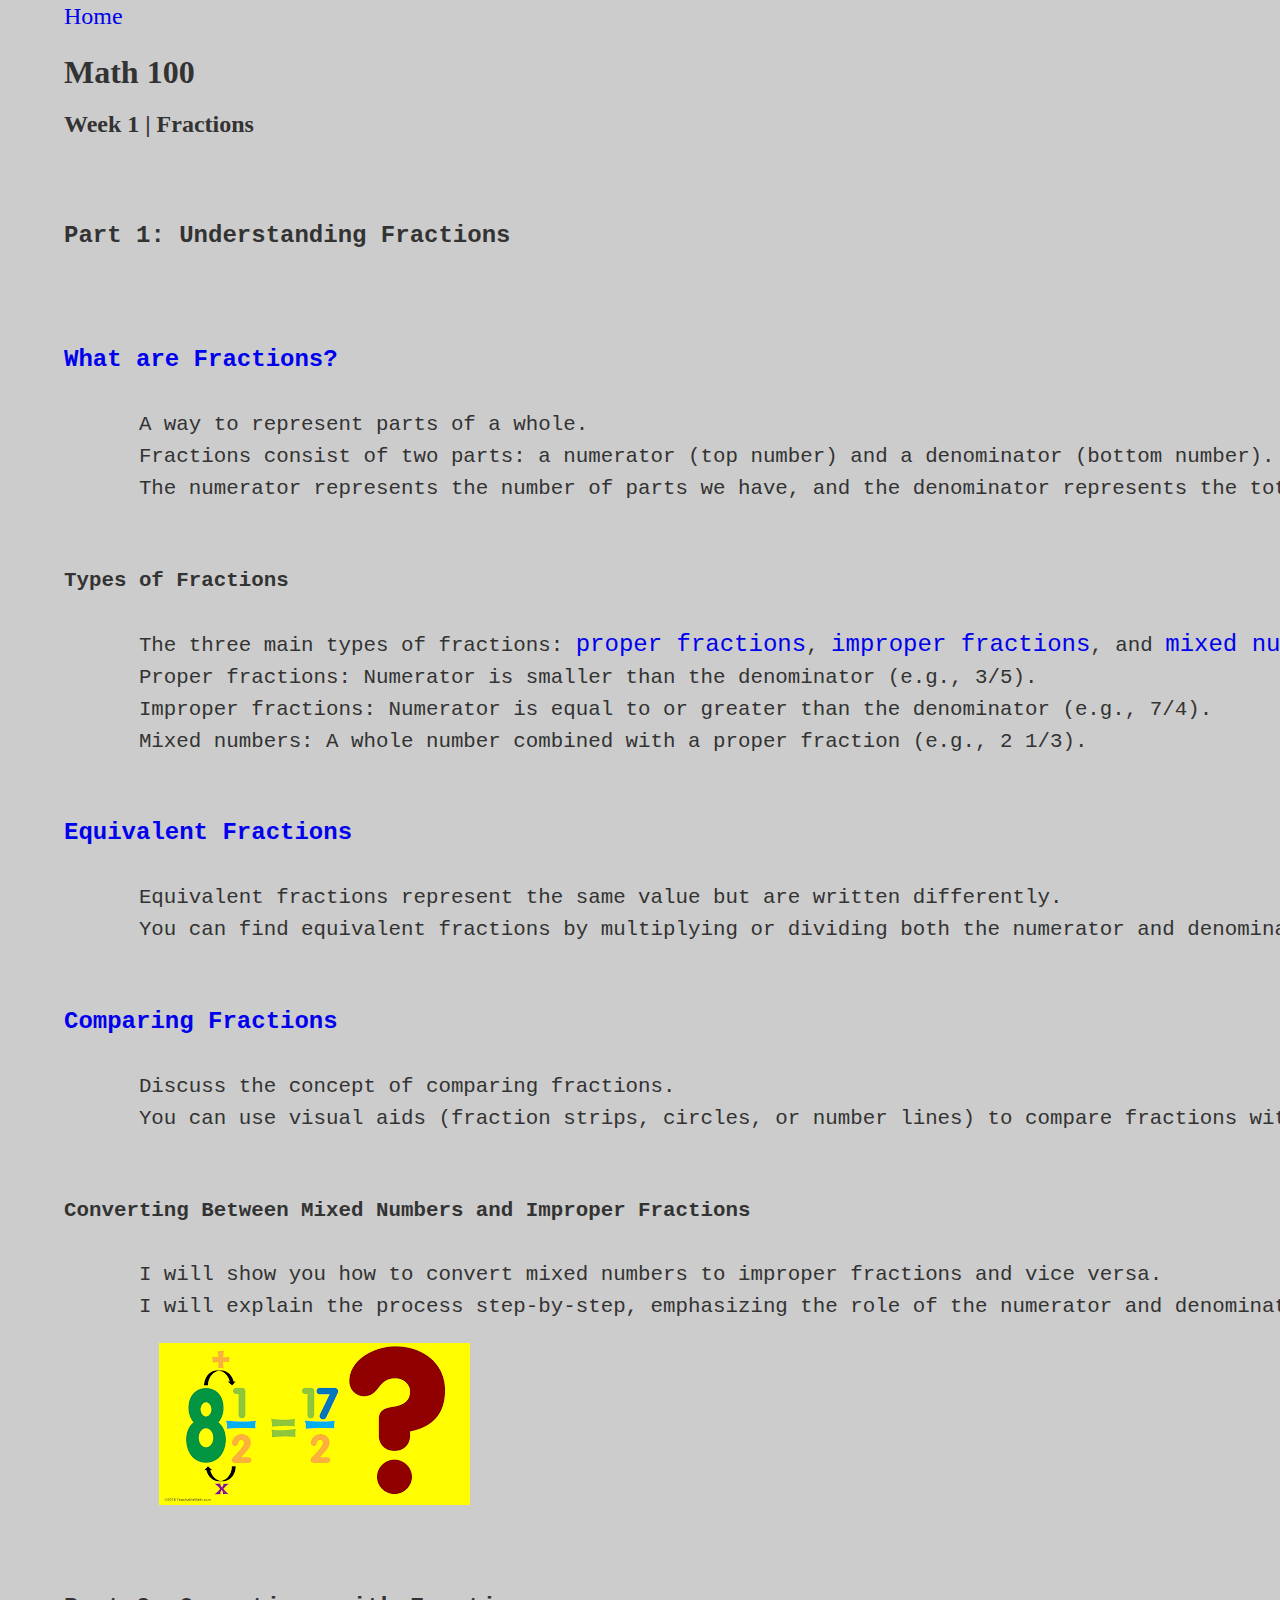
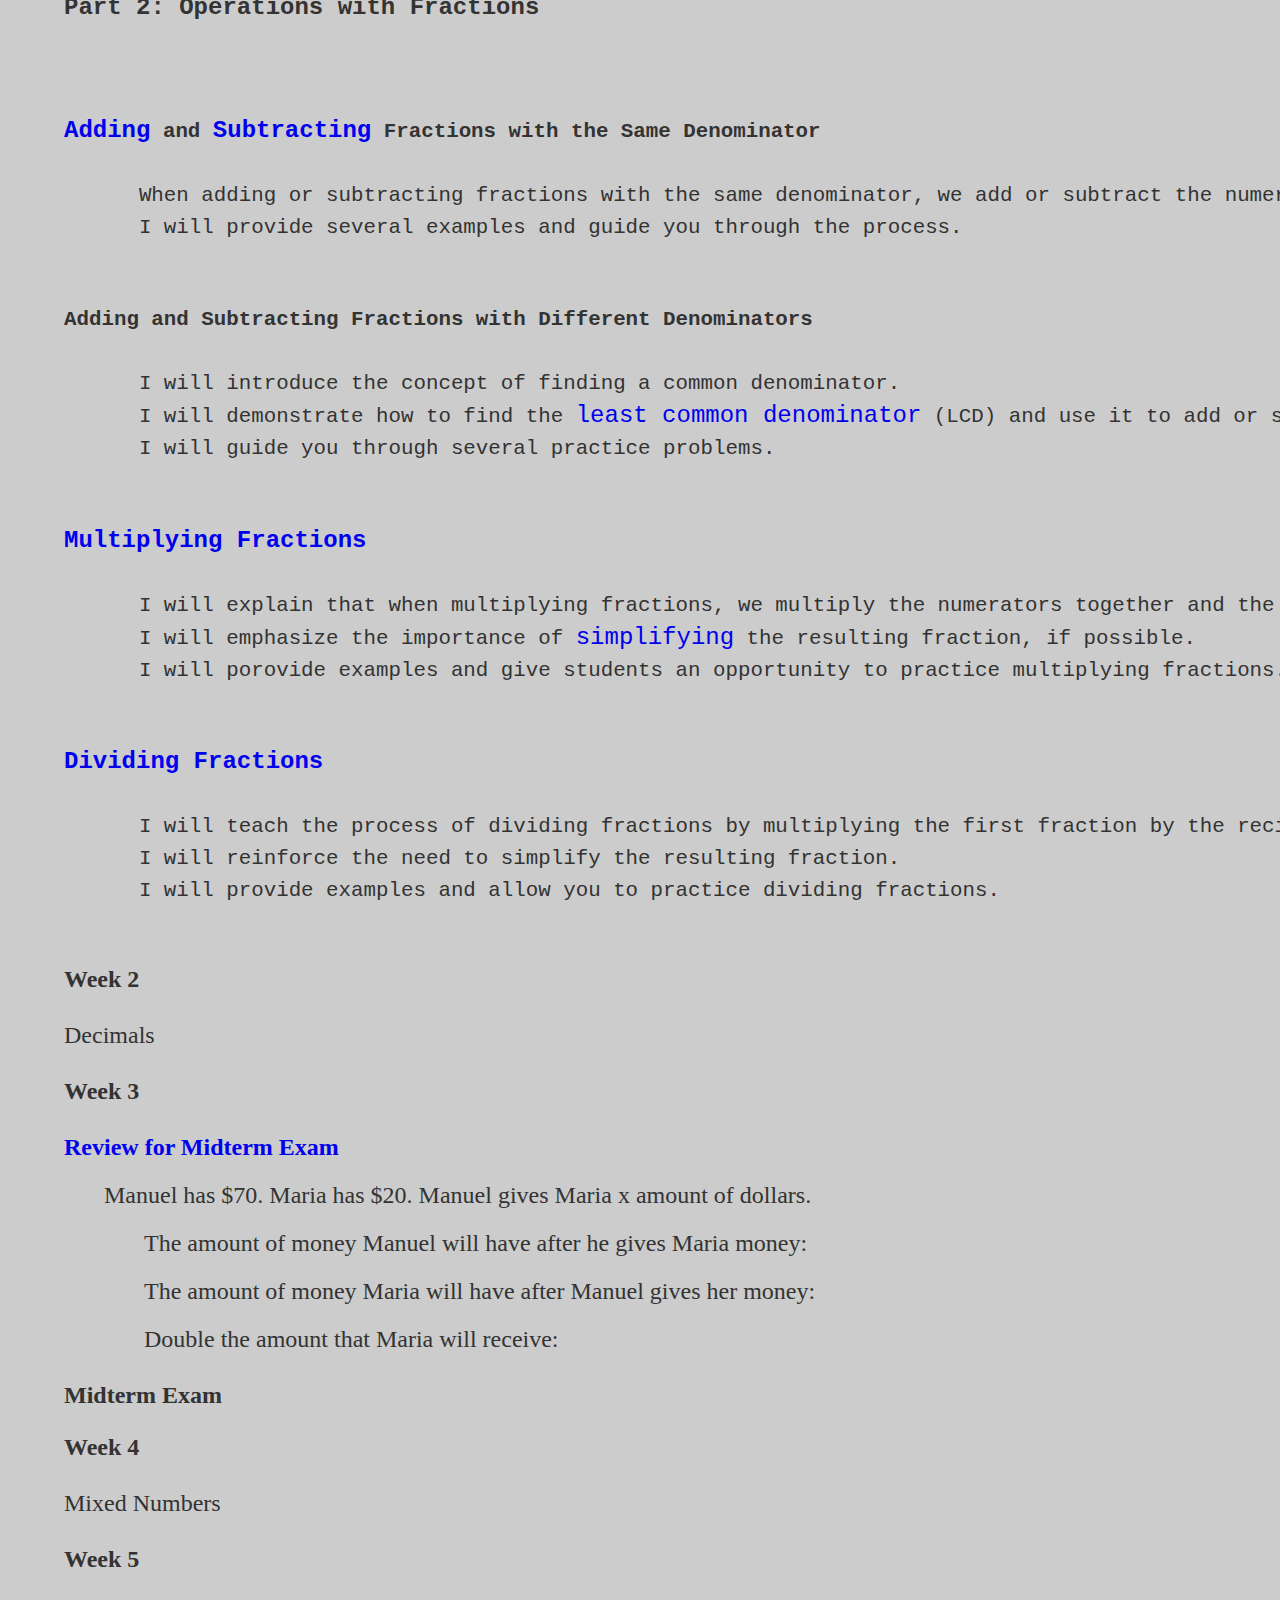
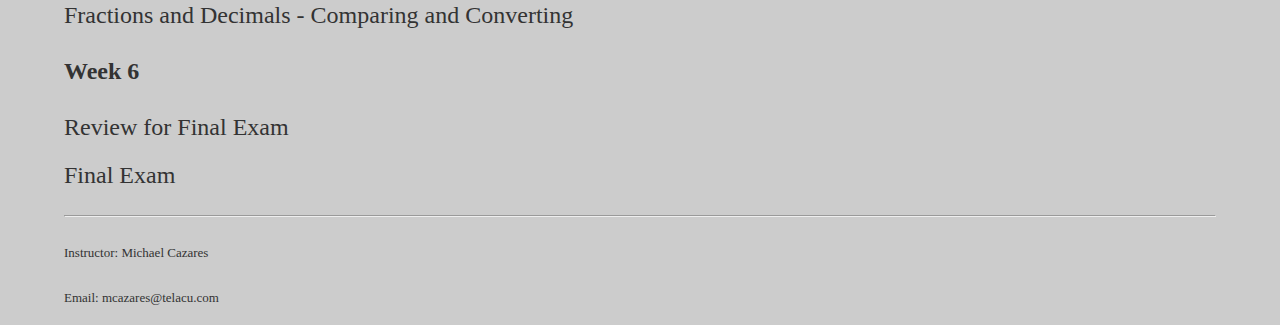
==== math100/math100.html @ 4f4caa86 "initial commit" ====
<!DOCTYPE html>
<html lang="en">

<head>
  <meta charset="UTF-8" />
  <meta name="viewport" content="width=device-width, initial-scale=1.0" />
  <title>Math 100</title>
  <link rel="stylesheet" href="../styles.css">
</head>

<body class="container">
  <header>
    <a href="../index.html">Home</a>
    <h1>Math 100</h1>
  </header>

  <main>
    <article>
      <h2>Week 1 | Fractions</h2>
      <p>
      <pre>
      <h3>Part 1: Understanding Fractions</h3>
      <h4><a href="https://www.mathsisfun.com/fractions.html" target="_blank">What are Fractions?</a></h4>
      A way to represent parts of a whole.
      Fractions consist of two parts: a numerator (top number) and a denominator (bottom number).
      The numerator represents the number of parts we have, and the denominator represents the total number of equal parts.
      <h4>Types of Fractions</h4>
      The three main types of fractions: <a href="https://www.mathsisfun.com/proper-fractions.html" target="_blank">proper fractions</a>, <a href="https://www.mathsisfun.com/improper-fractions.html" target="_blank">improper fractions</a>, and <a href="https://www.mathsisfun.com/mixed-fractions.html", target="_blank">mixed numbers</a>.
      Proper fractions: Numerator is smaller than the denominator (e.g., 3/5).
      Improper fractions: Numerator is equal to or greater than the denominator (e.g., 7/4).
      Mixed numbers: A whole number combined with a proper fraction (e.g., 2 1/3).
      <h4><a href="https://www.mathsisfun.com/equivalent_fractions.html" target="_blank">Equivalent Fractions</a></h4>
      Equivalent fractions represent the same value but are written differently.
      You can find equivalent fractions by multiplying or dividing both the numerator and denominator by the same number.
      <h4><a href="https://www.mathsisfun.com/comparing-fractions.html" target="_blank">Comparing Fractions</a></h4>
      Discuss the concept of comparing fractions.
      You can use visual aids (fraction strips, circles, or number lines) to compare fractions with the same denominator or the same numerator.
      <h4>Converting Between Mixed Numbers and Improper Fractions</h4>
      I will show you how to convert mixed numbers to improper fractions and vice versa.
      I will explain the process step-by-step, emphasizing the role of the numerator and denominator.
      <img src="../mixed-improper.png" alt="">
      <h3>Part 2: Operations with Fractions</h3>
      <h4><a href="https://www.mathsisfun.com/fractions_addition.html" target="_blank">Adding</a> and <a href="https://www.mathsisfun.com/fractions_subtraction.html" target="_blank">Subtracting</a> Fractions with the Same Denominator</h4>
      When adding or subtracting fractions with the same denominator, we add or subtract the numerators while keeping the denominator the same.
      I will provide several examples and guide you through the process.
      <h4>Adding and Subtracting Fractions with Different Denominators</h4>
      I will introduce the concept of finding a common denominator.
      I will demonstrate how to find the <a href="https://www.mathsisfun.com/least-common-denominator.html" target="_blank">least common denominator</a> (LCD) and use it to add or subtract fractions with different denominators.
      I will guide you through several practice problems.
      <h4><a href="https://www.mathsisfun.com/fractions_multiplication.html" target="_blank">Multiplying Fractions</a></h4>
      I will explain that when multiplying fractions, we multiply the numerators together and the denominators together.
      I will emphasize the importance of <a href="https://www.mathsisfun.com/simplifying-fractions.html" target="_blank">simplifying</a> the resulting fraction, if possible.
      I will porovide examples and give students an opportunity to practice multiplying fractions.
      <h4><a href="https://www.mathsisfun.com/fractions_division.html" target="_blank">Dividing Fractions</a></h4>
      I will teach the process of dividing fractions by multiplying the first fraction by the reciprocal (flipped version) of the second fraction.
      I will reinforce the need to simplify the resulting fraction.
      I will provide examples and allow you to practice dividing fractions.
      </pre>
      </p>
    </article>
    <h2>Week 2</h2>
    <p>Decimals</p>
    <h2>Week 3</h2>
      <h3><a href="./Midterm Study Guide.pdf" target="_blank">Review for Midterm Exam</a></h3>
      <ul><li>Manuel has $70. Maria has $20. Manuel gives Maria x amount of dollars.</li>
      <ul>
      <li>The amount of money Manuel will have after he gives Maria money:</li>
      <li>The amount of money Maria will have after Manuel gives her money:</li>
      <li>Double the amount that Maria will receive:</li>
      </ul>
      </ul>
    <h3>Midterm Exam</h3>
    <h2>Week 4</h2>
    <p>Mixed Numbers</p>
    <h2>Week 5</h2>
    <p>Fractions and Decimals - Comparing and Converting</p>
    <h2>Week 6</h2>
    <p>
      <li>Review for Final Exam</li>
      <li>Final Exam</li>
    </p>
  </main>
  <hr />
  <footer>
    <p>Instructor: Michael Cazares</p>
    <p>Email: mcazares@telacu.com</p>
  </footer>
  <script src="../script.js"></script>
</body>

</html>
---- styles.css ----
body {
  background-color: #ccc;
  color: #333;
  line-height: 2rem;
}

.container {
  width: 90%;
  margin: 0 auto;
}

h1,
h2,
h3,
h4 {
  margin-bottom: 0;
}

h3,
p,
li,
a {
  font-size: 24px;
}

li {
  list-style: none;
  margin-bottom: 1rem;
}

a {
  text-decoration: none;
}
pre {
  font-size: 1.3rem;
}

tr,
td {
  padding: 10px;
}

#calendar {
  border-collapse: collapse;
}

hr {
  margin: 20px 0;
}

footer p {
  font-size: small;
}

.todo {
  font-size: 36px;
  color: red;
}

img {
  padding: 20px;
}
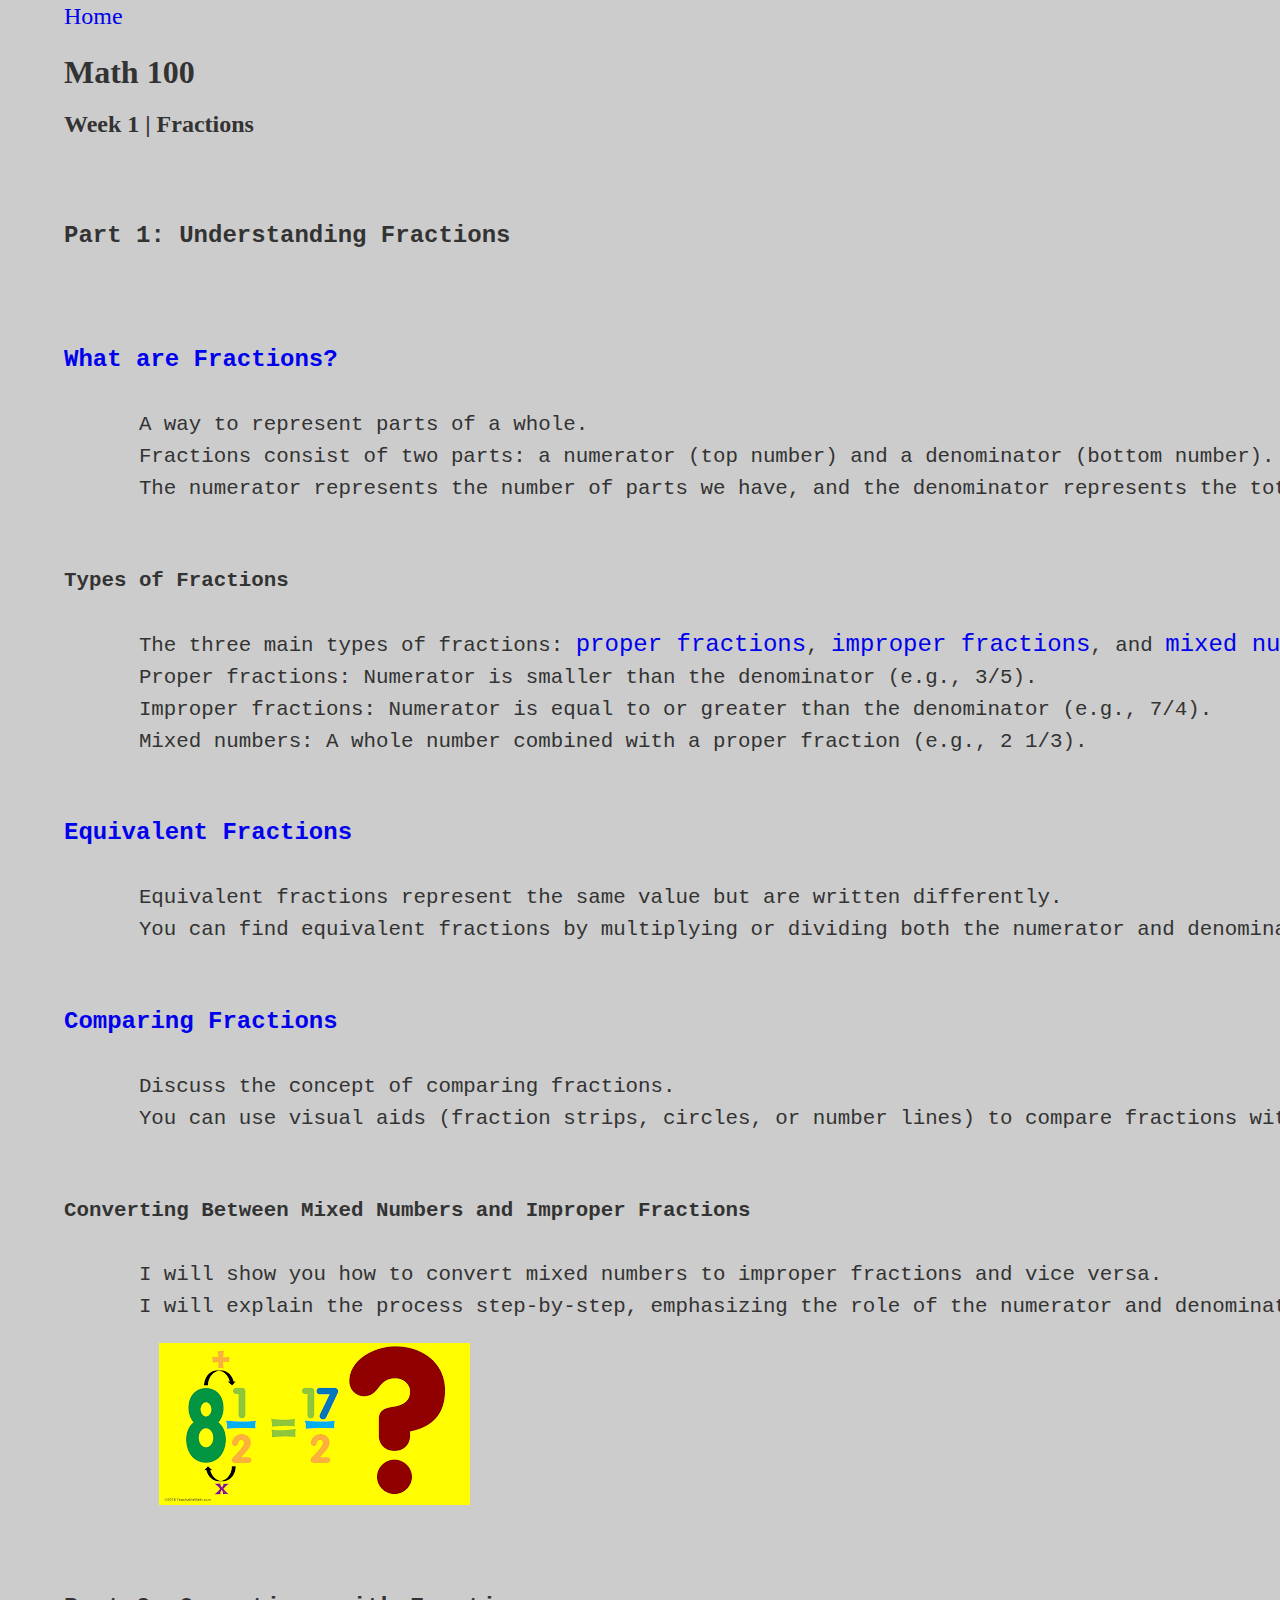
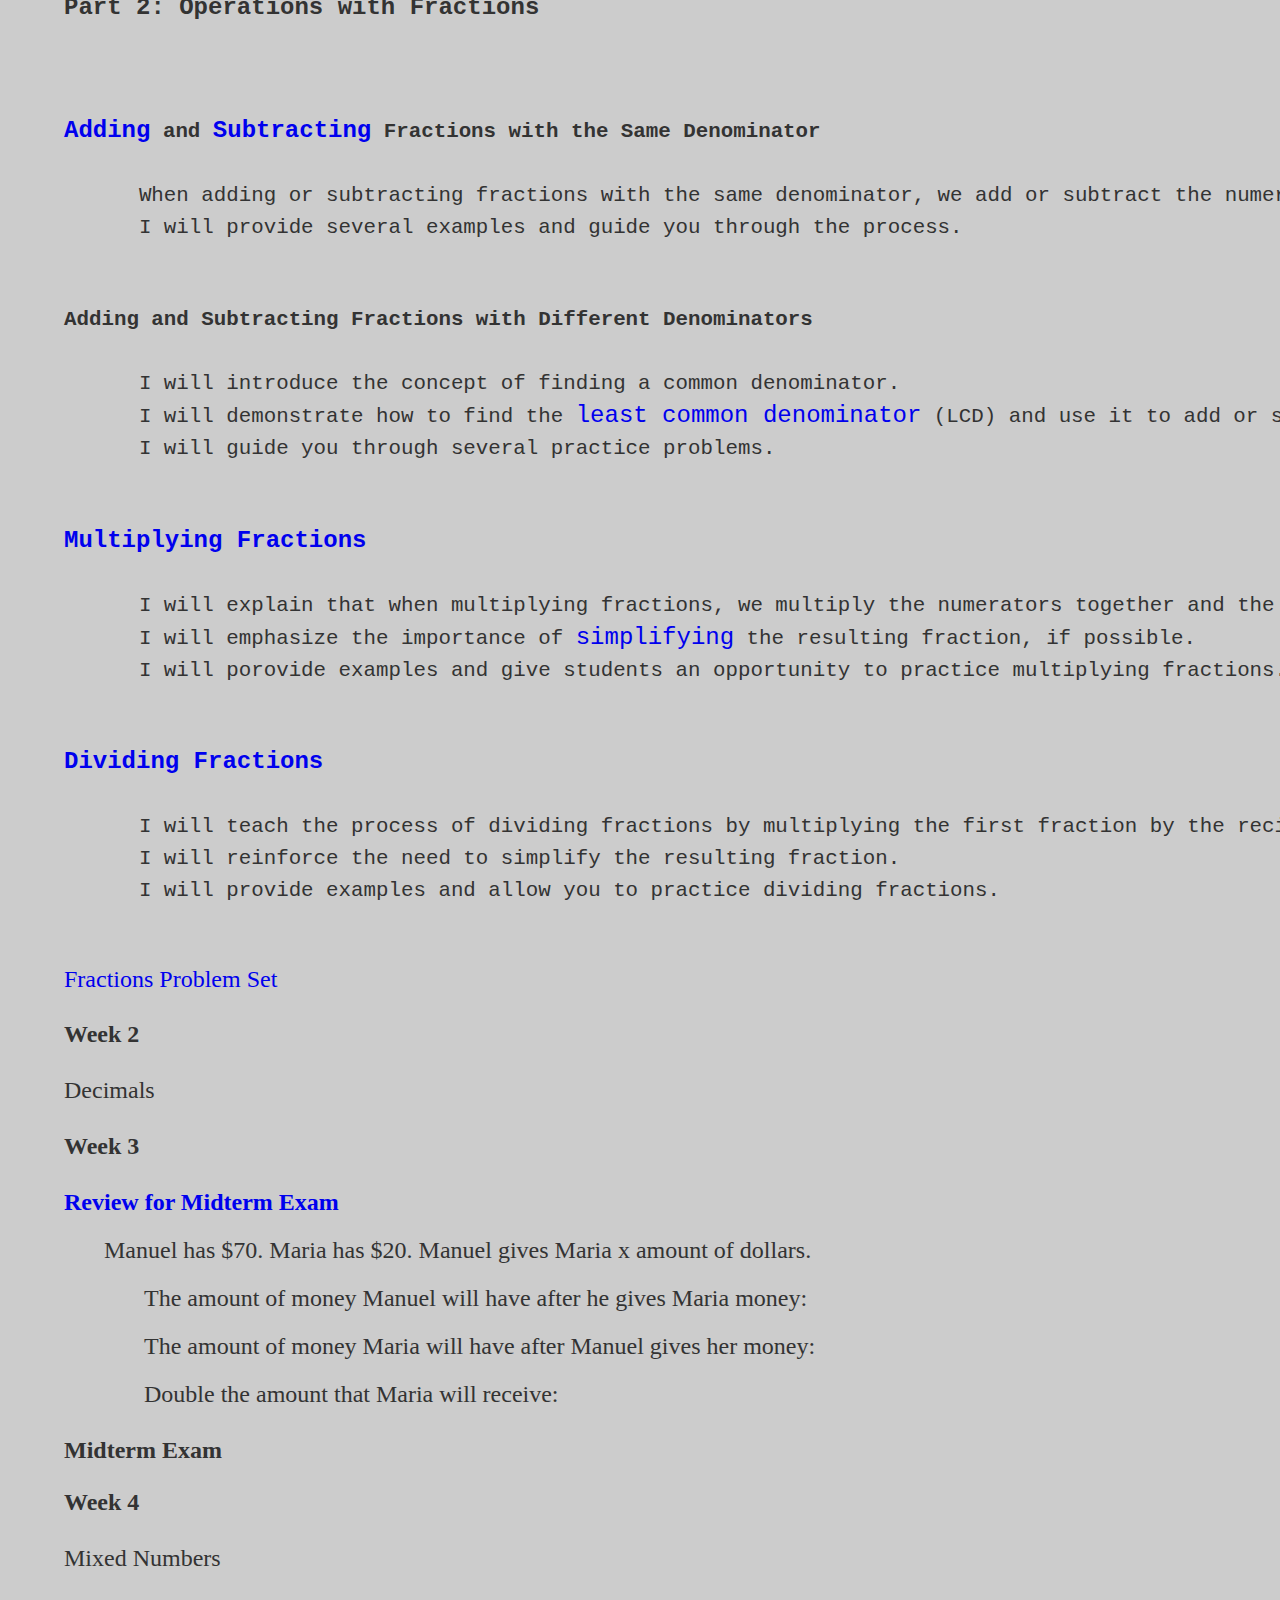
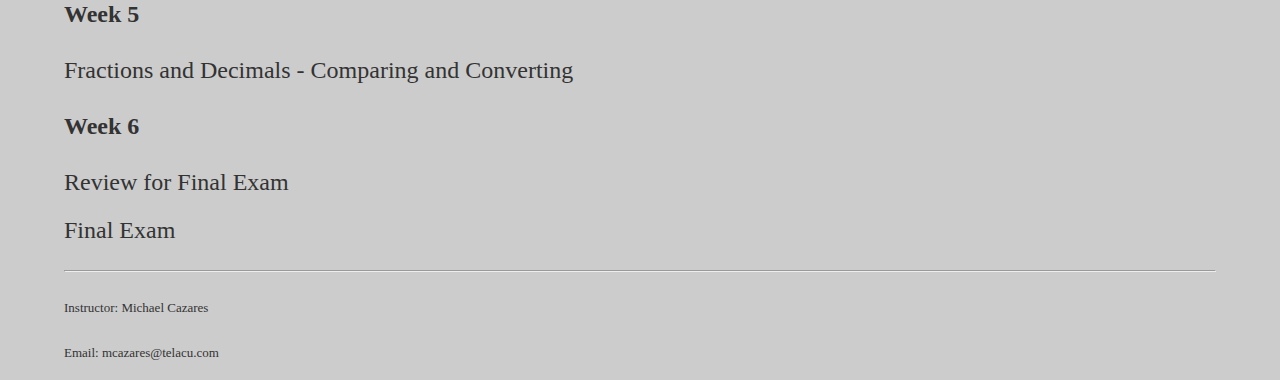
==== commit 4e7caf1d: "add Desmos and Fractions Problem Set" ====
--- a/math100/math100.html
+++ b/math100/math100.html
@@ -57,6 +57,7 @@
       I will provide examples and allow you to practice dividing fractions.
       </pre>
       </p>
+      <a href="./Week 1 - Fractions.pdf" target="_blank">Fractions Problem Set</a>
     </article>
     <h2>Week 2</h2>
     <p>Decimals</p>
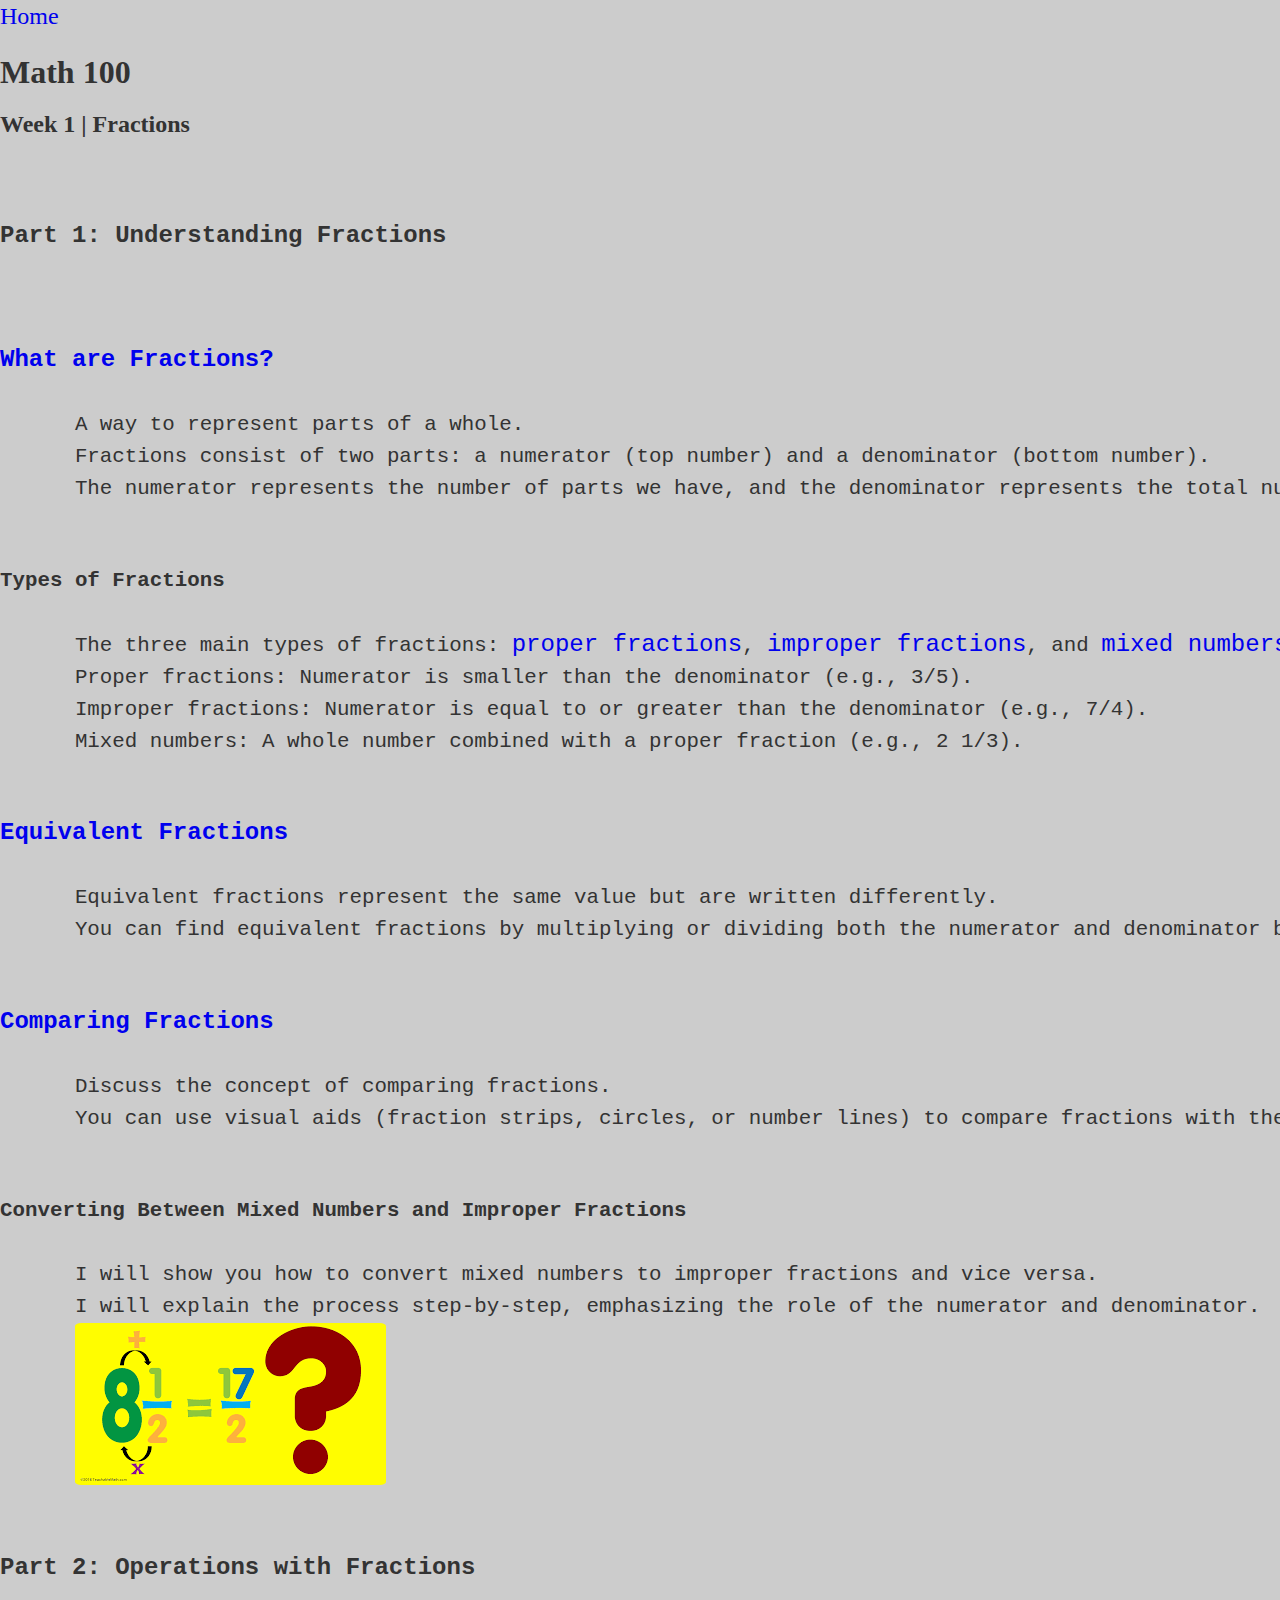
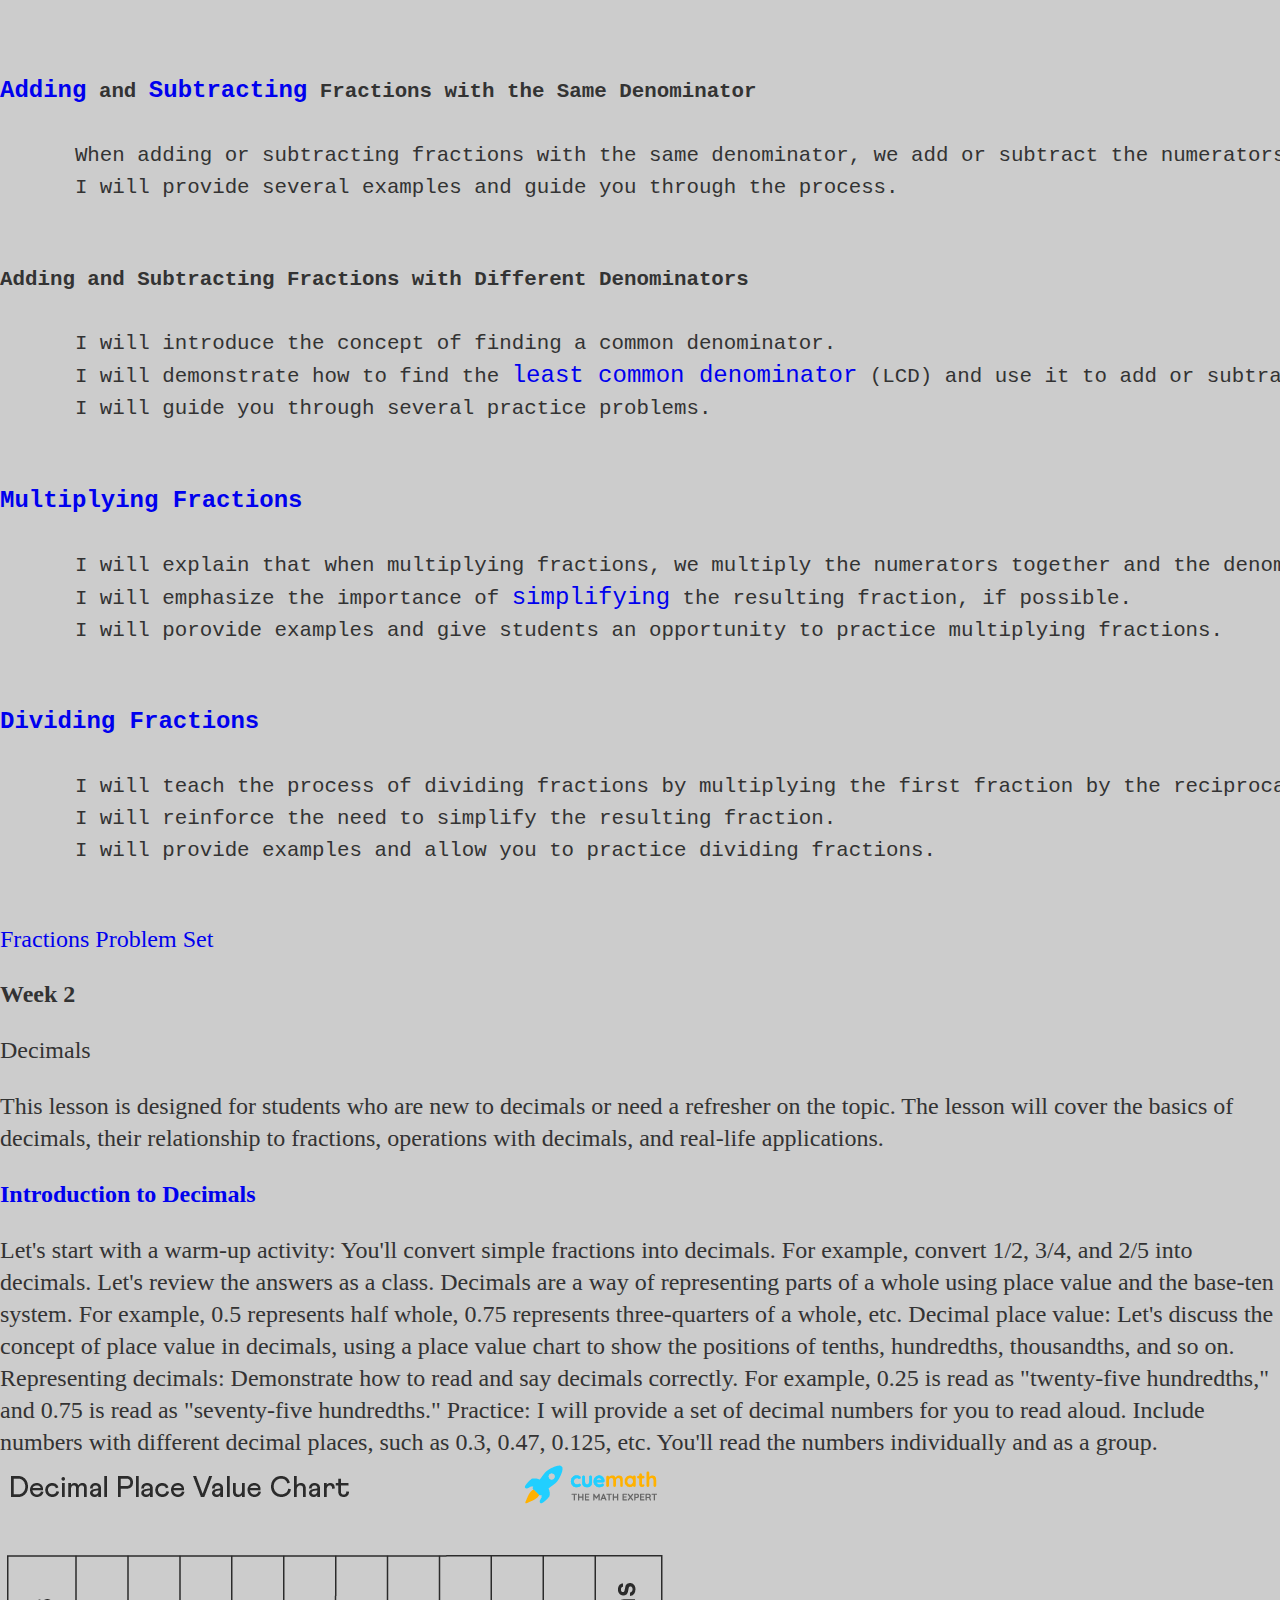
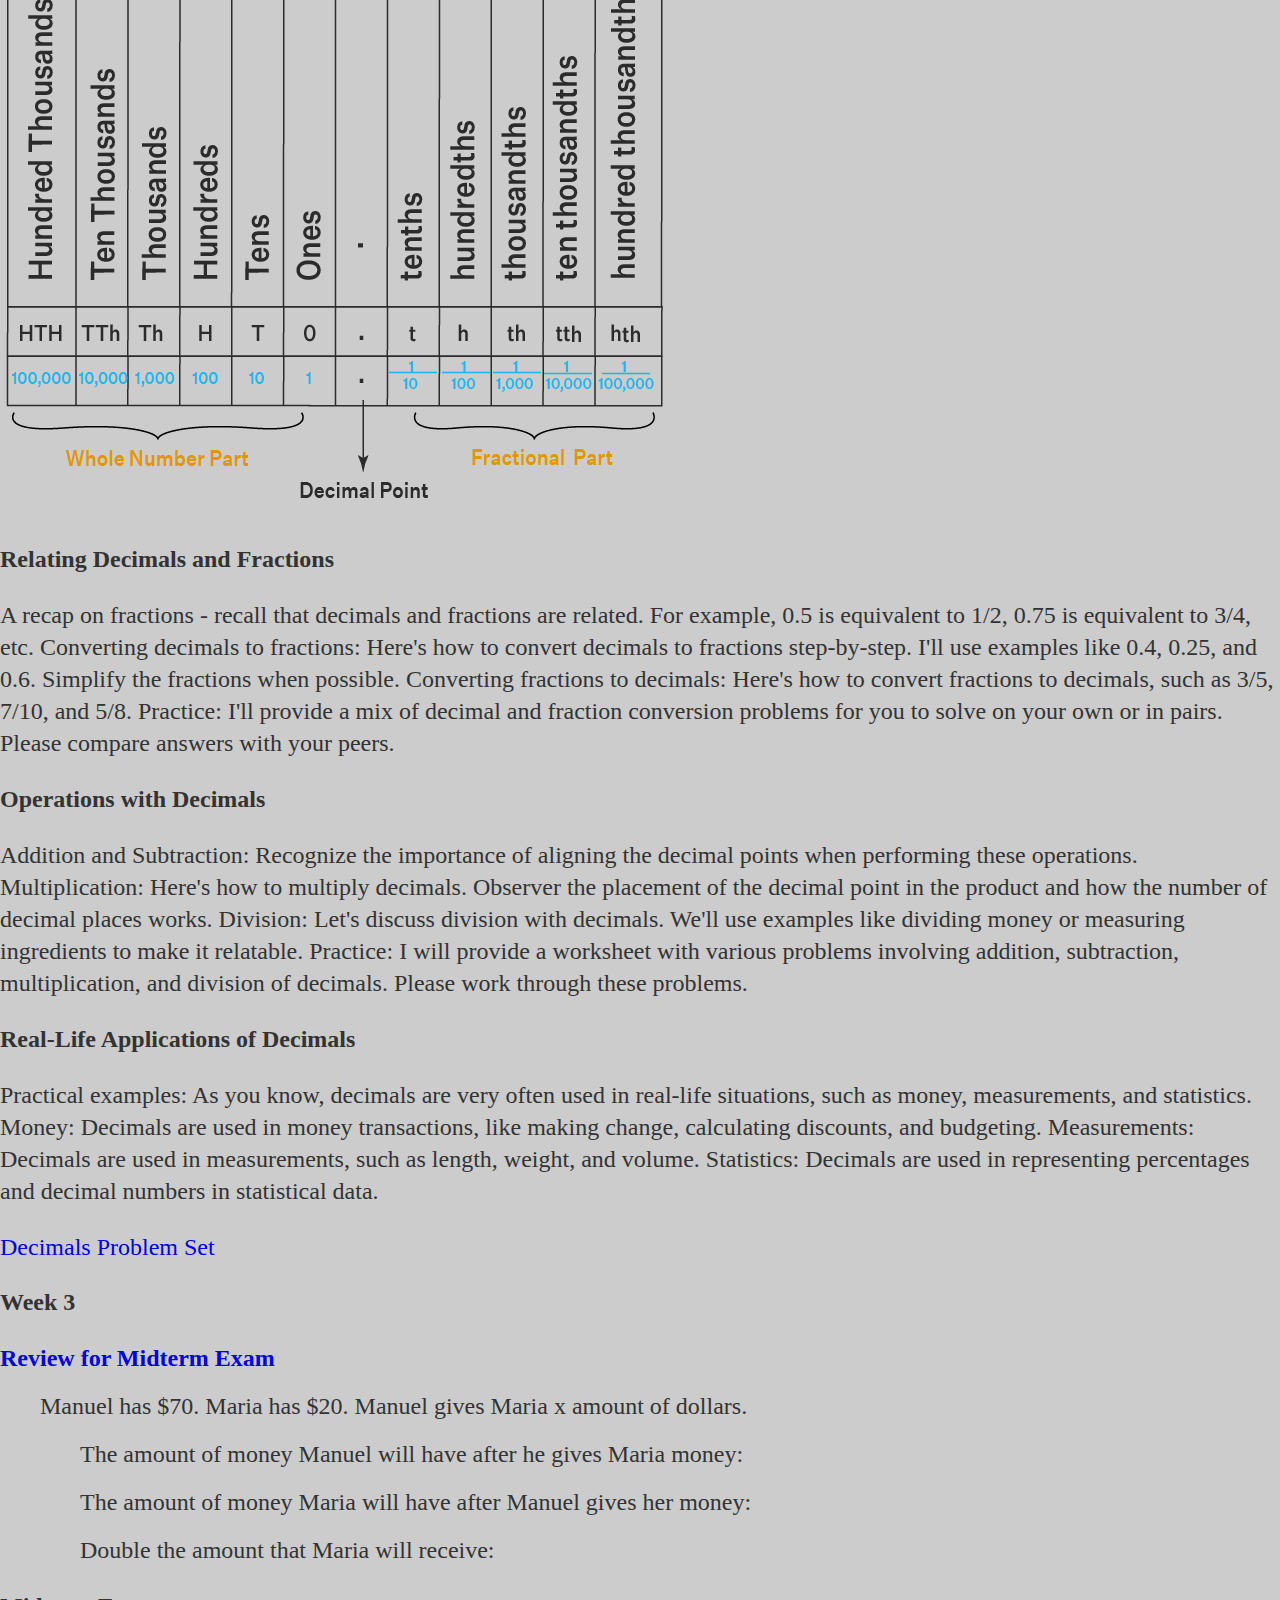
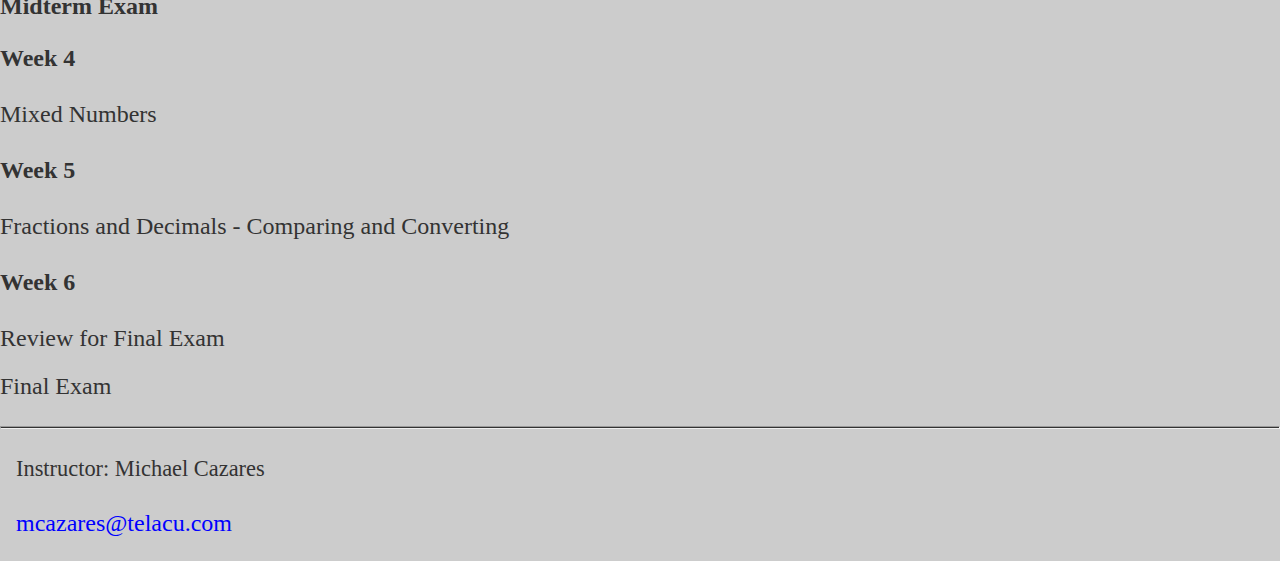
==== commit 63284102: "add Week 2" ====
--- a/math100/math100.html
+++ b/math100/math100.html
@@ -5,7 +5,7 @@
   <meta charset="UTF-8" />
   <meta name="viewport" content="width=device-width, initial-scale=1.0" />
   <title>Math 100</title>
-  <link rel="stylesheet" href="../styles.css">
+  <link rel="stylesheet" href="../css/styles.css">
 </head>
 
 <body class="container">
@@ -61,15 +61,73 @@
     </article>
     <h2>Week 2</h2>
     <p>Decimals</p>
+    <p>This lesson is designed for students who are new to decimals or need a refresher on the topic. The lesson will
+      cover the basics of decimals,
+      their relationship to fractions, operations with decimals, and real-life applications.</p>
+
+    <h3><a href="https://www.mathsisfun.com/decimals-menu.html" target="_blank">Introduction to Decimals</a></h3>
+    <p>
+      Let's start with a warm-up activity: You'll convert simple fractions into decimals.
+      For example, convert 1/2, 3/4, and 2/5 into decimals.
+      Let's review the answers as a class.
+      Decimals are a way of representing parts of a whole using place value and the base-ten system.
+      For example, 0.5 represents half whole, 0.75 represents three-quarters of a whole, etc.
+      Decimal place value: Let's discuss the concept of place value in decimals, using a place value chart to show the
+      positions of tenths, hundredths, thousandths, and so on.
+
+      Representing decimals: Demonstrate how to read and say decimals correctly. For example, 0.25 is read as
+      "twenty-five hundredths," and 0.75 is read as "seventy-five hundredths."
+      Practice: I will provide a set of decimal numbers for you to read aloud. Include numbers with different decimal
+      places, such as 0.3, 0.47, 0.125, etc.
+      You'll read the numbers individually and as a group.
+      <br>
+      <img src="./place-value-chart.png" alt="Place value chart">
+    <h3>Relating Decimals and Fractions</h3>
+    <p>A recap on fractions - recall that decimals and fractions are related.
+      For example, 0.5 is equivalent to 1/2, 0.75 is equivalent to 3/4, etc.
+      Converting decimals to fractions:
+      Here's how to convert decimals to fractions step-by-step.
+      I'll use examples like 0.4, 0.25, and 0.6.
+      Simplify the fractions when possible.
+      Converting fractions to decimals:
+      Here's how to convert fractions to decimals, such as 3/5, 7/10, and 5/8.
+      Practice: I'll provide a mix of decimal and fraction conversion problems for you to solve on your own or in
+      pairs.
+      Please compare answers with your peers.
+    </p>
+    <h3> Operations with Decimals</h3>
+    <p>
+      Addition and Subtraction:
+      Recognize the importance of aligning the decimal points when performing these operations.
+      Multiplication:
+      Here's how to multiply decimals.
+      Observer the placement of the decimal point in the product and how the number of decimal places works.
+      Division:
+      Let's discuss division with decimals.
+      We'll use examples like dividing money or measuring ingredients to make it relatable.
+      Practice: I will provide a worksheet with various problems involving addition, subtraction, multiplication, and
+      division
+      of decimals.
+      Please work through these problems.</p>
+    <h3>Real-Life Applications of Decimals</h3>
+    <p>
+      Practical examples: As you know, decimals are very often used in real-life situations, such as money,
+      measurements, and statistics.
+      Money: Decimals are used in money transactions, like making change, calculating discounts, and budgeting.
+      Measurements: Decimals are used in measurements, such as length, weight, and volume.
+      Statistics: Decimals are used in representing percentages and decimal numbers in statistical data.
+    </p>
+    <a href="./Week 2 - Decimals.pdf">Decimals Problem Set</a>
     <h2>Week 3</h2>
-      <h3><a href="./Midterm Study Guide.pdf" target="_blank">Review for Midterm Exam</a></h3>
-      <ul><li>Manuel has $70. Maria has $20. Manuel gives Maria x amount of dollars.</li>
+    <h3><a href="./Midterm Study Guide.pdf" target="_blank">Review for Midterm Exam</a></h3>
+    <ul>
+      <li>Manuel has $70. Maria has $20. Manuel gives Maria x amount of dollars.</li>
       <ul>
-      <li>The amount of money Manuel will have after he gives Maria money:</li>
-      <li>The amount of money Maria will have after Manuel gives her money:</li>
-      <li>Double the amount that Maria will receive:</li>
+        <li>The amount of money Manuel will have after he gives Maria money:</li>
+        <li>The amount of money Maria will have after Manuel gives her money:</li>
+        <li>Double the amount that Maria will receive:</li>
       </ul>
-      </ul>
+    </ul>
     <h3>Midterm Exam</h3>
     <h2>Week 4</h2>
     <p>Mixed Numbers</p>
@@ -83,10 +141,10 @@
   </main>
   <hr />
   <footer>
-    <p>Instructor: Michael Cazares</p>
-    <p>Email: mcazares@telacu.com</p>
+    <p>Instructor: Michael Cazares
+    <p><a href="mailto: mcazares@telacu.com" id="email">mcazares@telacu.com</a></p>
   </footer>
-  <script src="../script.js"></script>
+  <script src="../js/script.js"></script>
 </body>
 
 </html>--- a/css/styles.css
+++ b/css/styles.css
@@ -0,0 +1,127 @@
+body {
+  background-color: #ccc;
+  color: #333;
+  line-height: 2rem;
+  margin: 2%;
+}
+
+.container {
+  width: 100vw;
+  margin: 0 auto;
+}
+
+h1,
+h2,
+h3,
+h4 {
+  margin-bottom: 0;
+}
+
+#currentDate {
+  display: inline-block;
+  text-align: center;
+  color: #045504;
+  font-size: 1.5rem;
+  padding-top: 1rem;
+}
+
+.mainNav {
+  display: flex;
+  justify-content: space-around;
+}
+
+h3,
+p,
+li,
+a {
+  font-size: 1.5rem;
+}
+
+li {
+  list-style: none;
+  margin-bottom: 1rem;
+}
+
+a {
+  text-decoration: none;
+}
+
+a:hover {
+  font-size: 1.8rem;
+  text-decoration: underline;
+  color: #005500;
+}
+pre {
+  font-size: 1.3rem;
+}
+
+table {
+  width: 50%;
+  margin: 0 auto;
+  color: #fff;
+  padding-top: 3rem;
+}
+
+td {
+  border: 2px solid #fff;
+}
+
+tr,
+td {
+  padding: 1rem;
+}
+
+tr:nth-child(odd) {
+  background-color: #cc0000;
+}
+
+tr:nth-child(even) {
+  background-color: #0000cc;
+}
+
+#calendar {
+  border-collapse: collapse;
+  font-size: 1.5rem;
+  margin-top: 3rem;
+}
+
+.dates {
+  text-align: center;
+}
+
+thead th {
+  background-color: #ccc;
+  color: #333;
+  border: none;
+}
+
+hr {
+  margin: 1.5rem 0;
+  background-color: #333;
+  height: 1px;
+}
+
+footer p {
+  font-size: 1.4rem;
+  margin-left: 1rem;
+}
+
+.todo {
+  font-size: 2rem;
+  color: red;
+}
+
+figure {
+  display: flex;
+  justify-content: center;
+  padding: 2rem;
+}
+
+img {
+  border-radius: 2%;
+  max-width: 70%;
+}
+
+span {
+  font-weight: 700;
+}
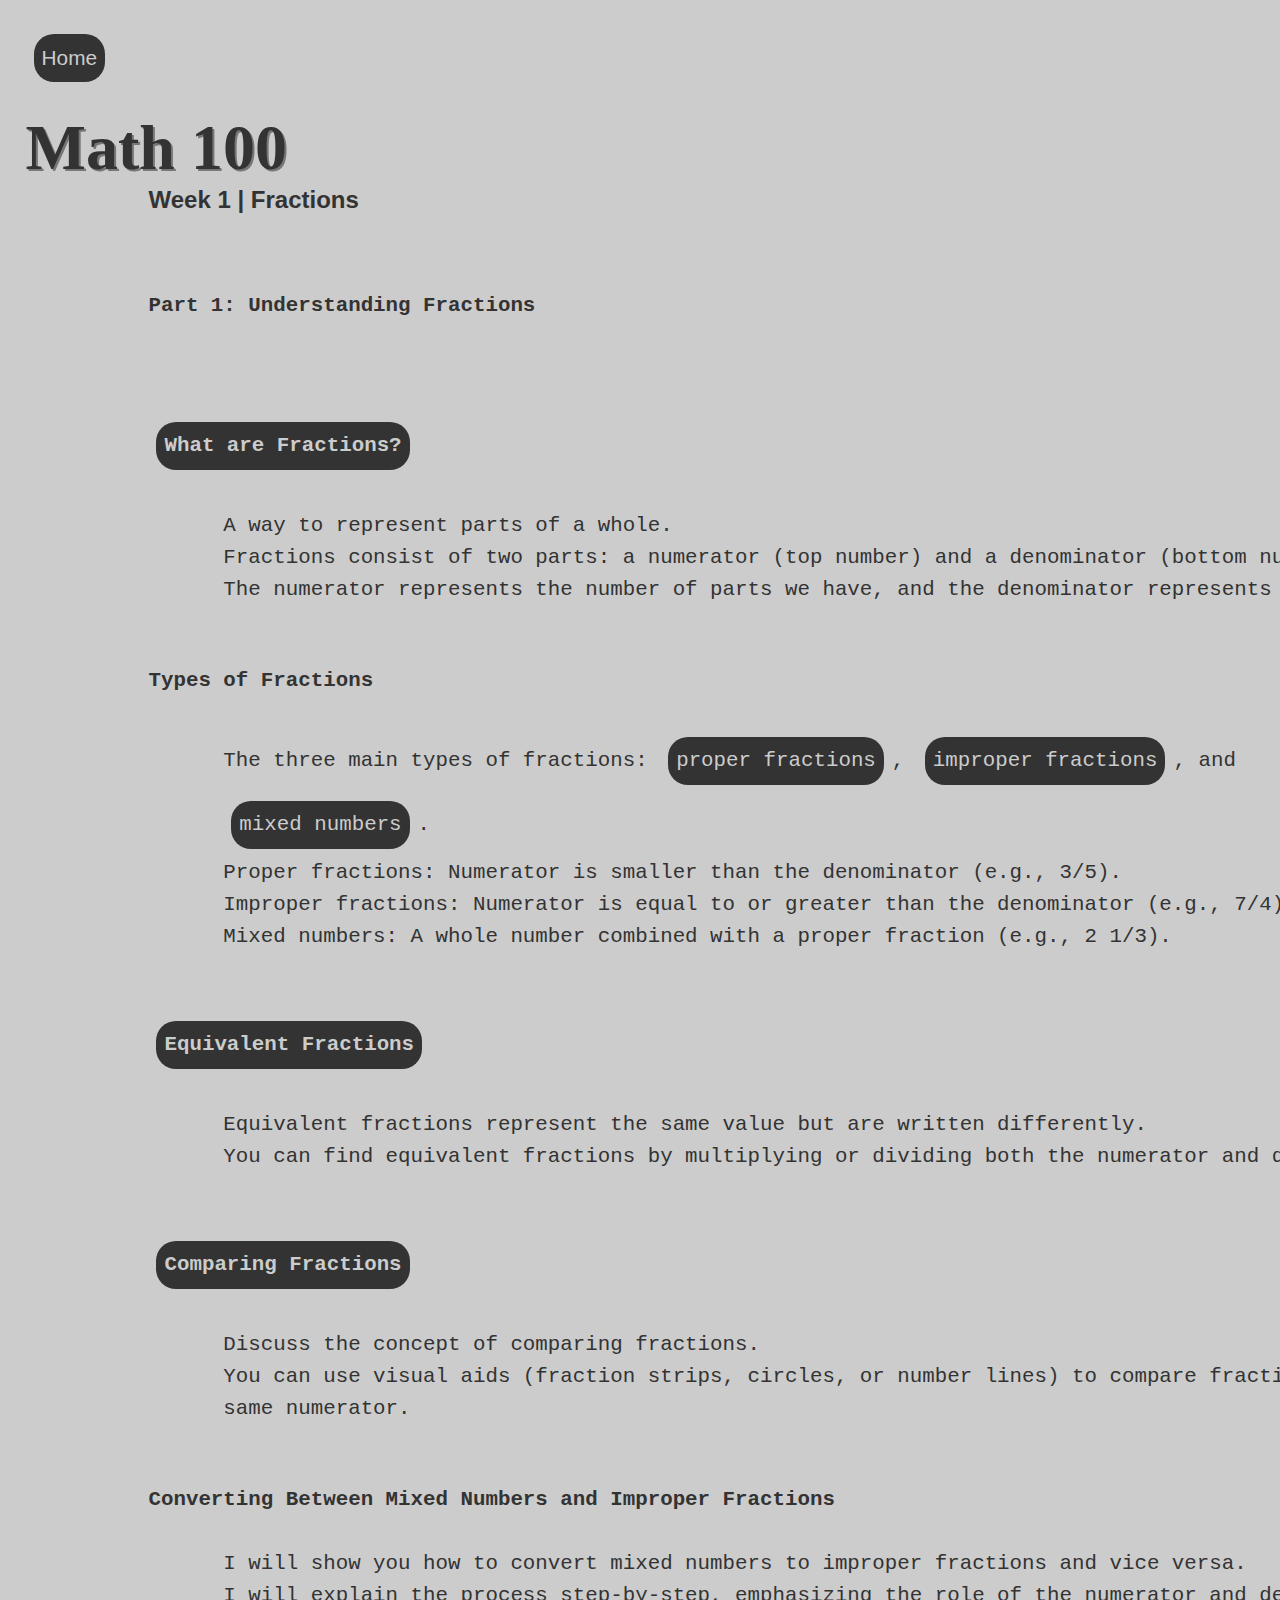
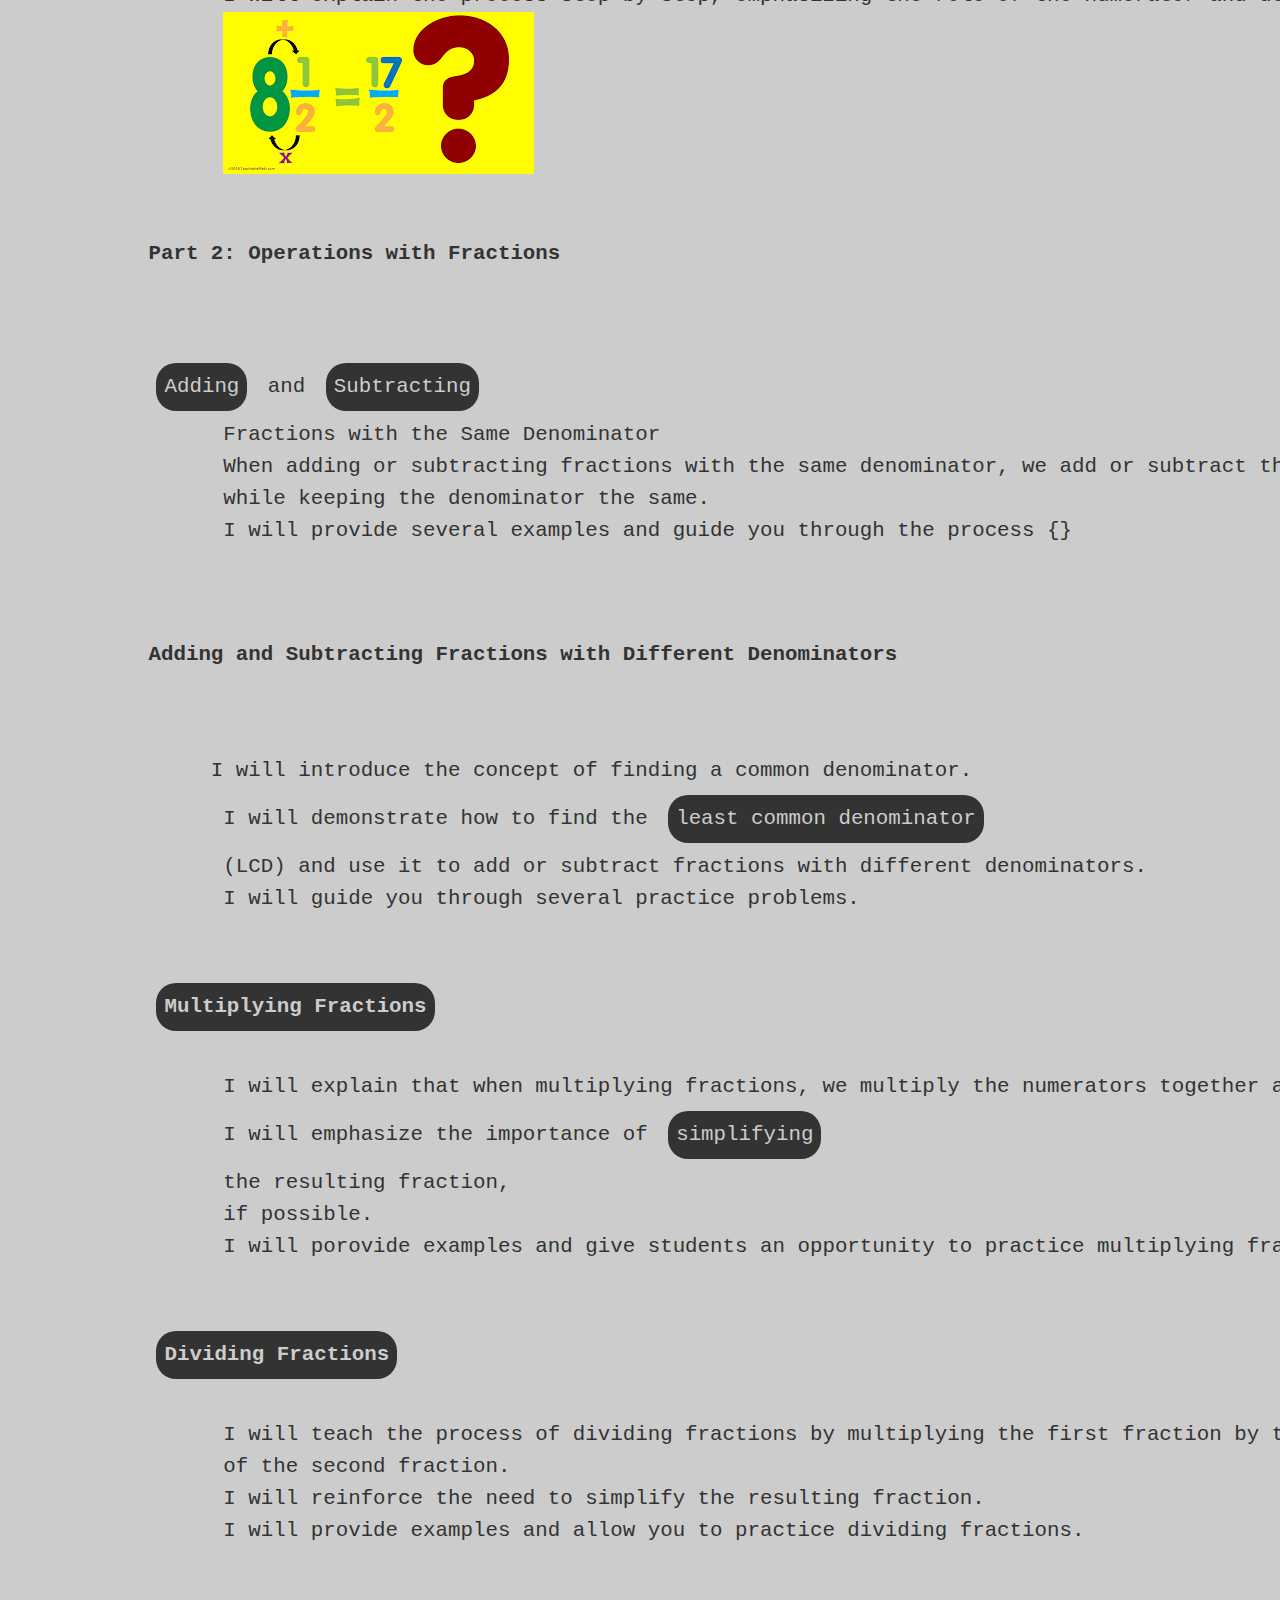
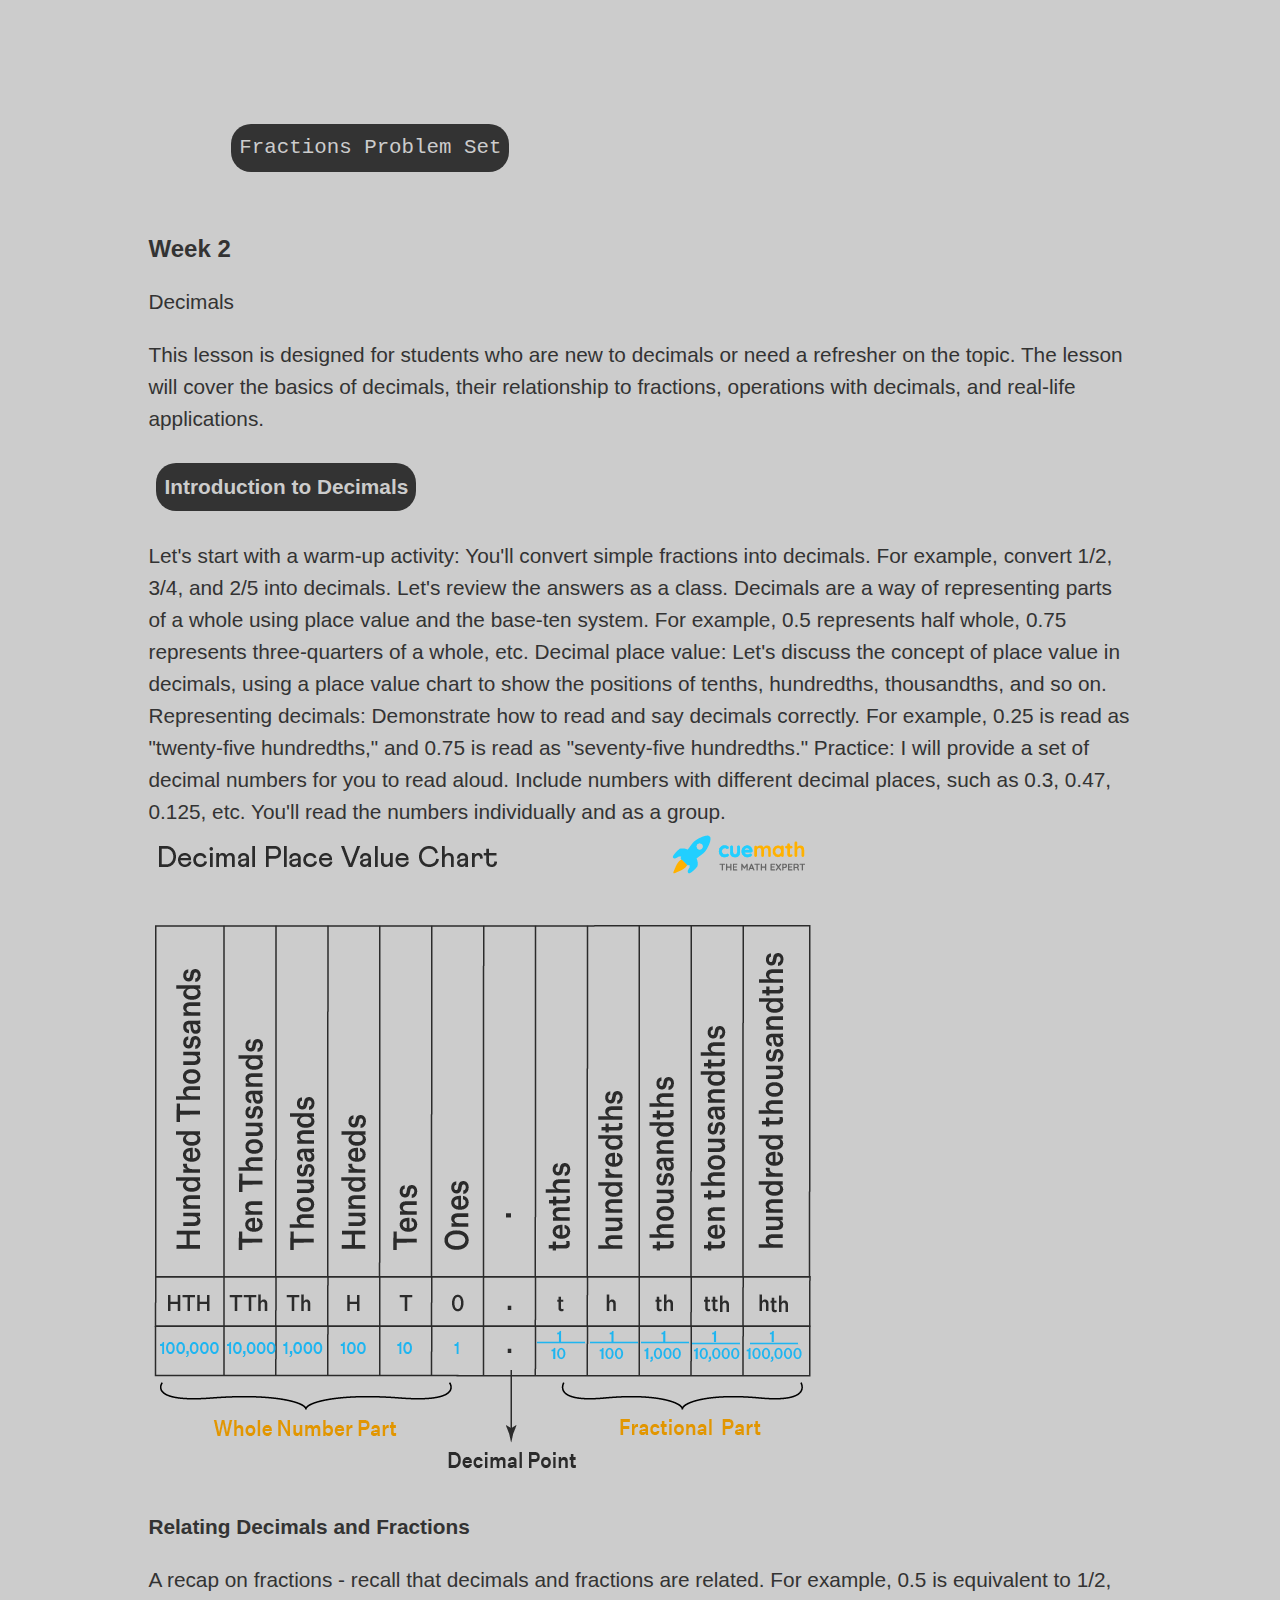
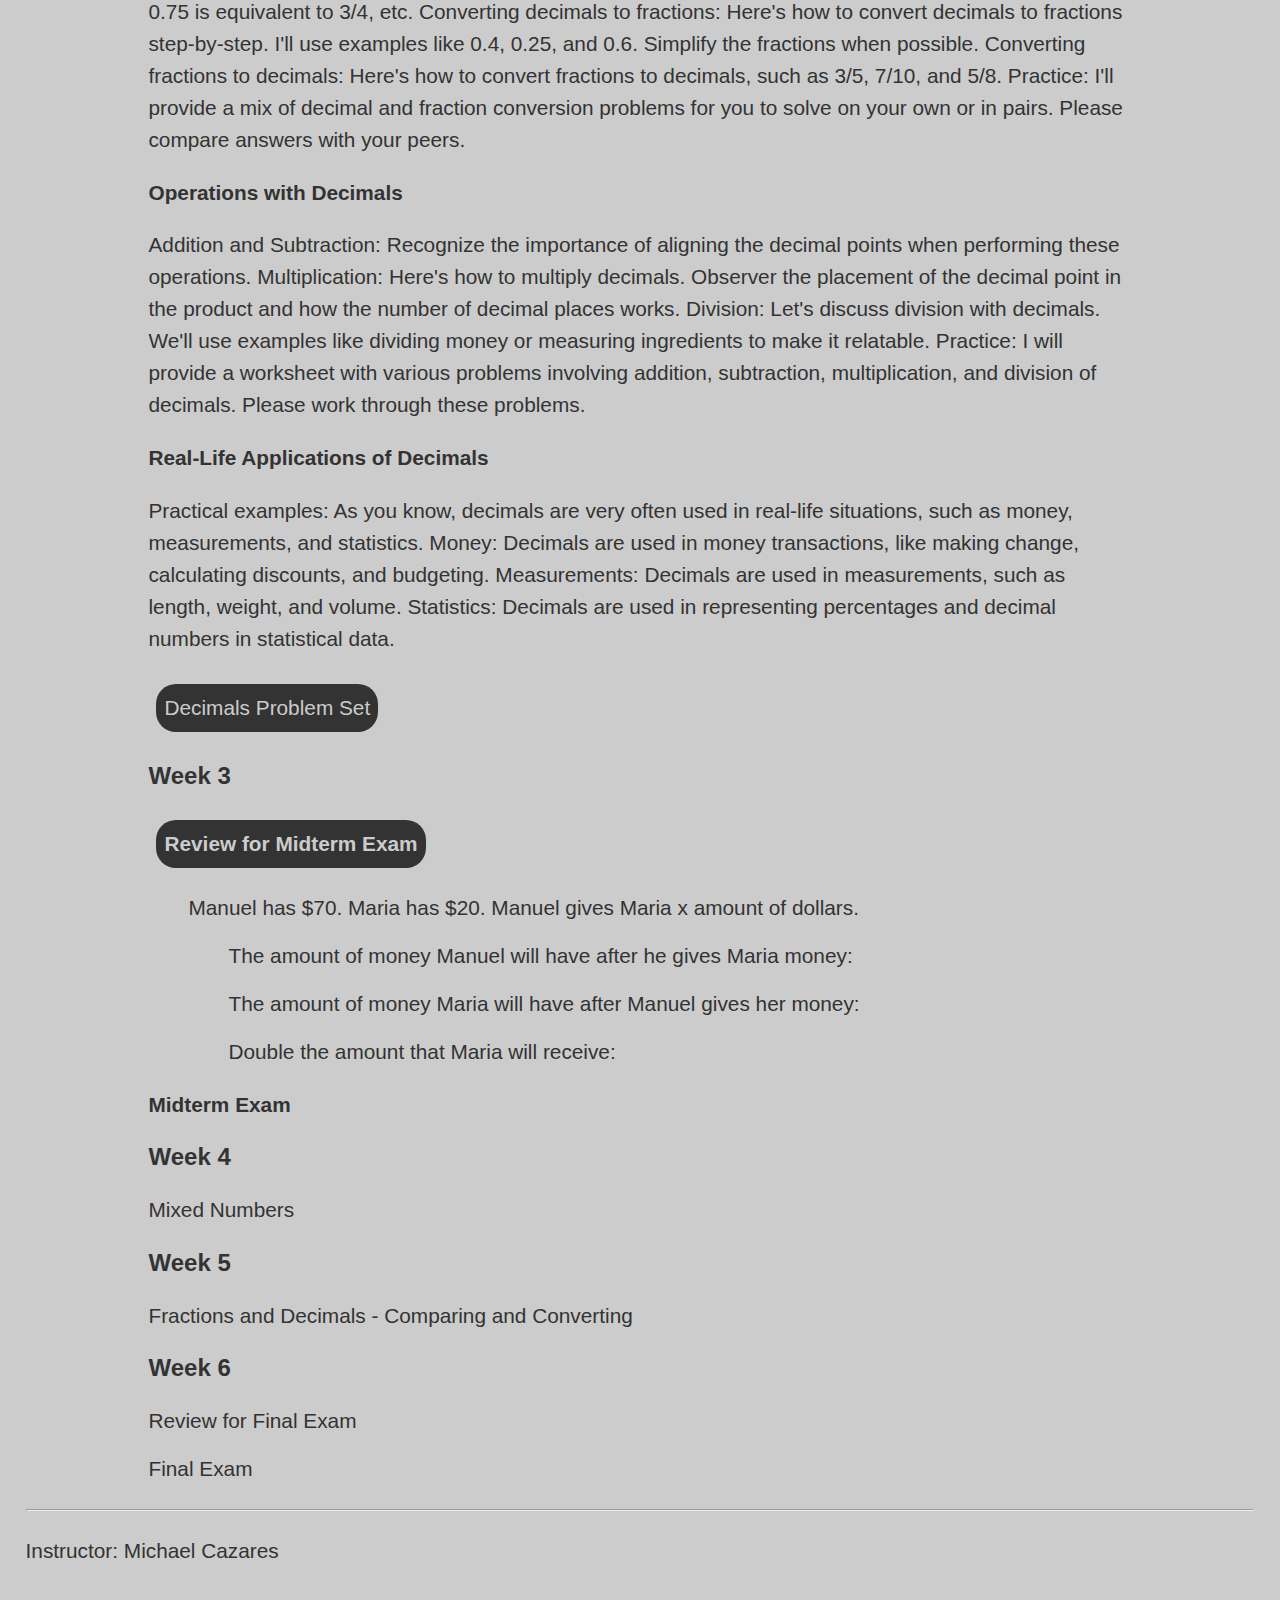
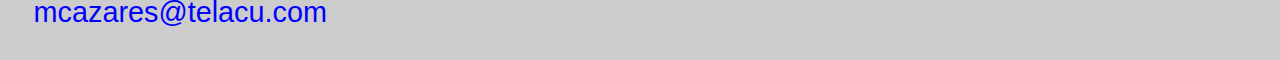
==== commit e0290d7a: "add bootstrap" ====
--- a/math100/math100.html
+++ b/math100/math100.html
@@ -5,10 +5,13 @@
   <meta charset="UTF-8" />
   <meta name="viewport" content="width=device-width, initial-scale=1.0" />
   <title>Math 100</title>
+  <link href="https://cdn.jsdelivr.net/npm/bootstrap@5.3.0/dist/css/bootstrap.min.css" rel="stylesheet"
+    integrity="sha384-9ndCyUaIbzAi2FUVXJi0CjmCapSmO7SnpJef0486qhLnuZ2cdeRhO02iuK6FUUVM" crossorigin="anonymous" />
+
   <link rel="stylesheet" href="../css/styles.css">
 </head>
 
-<body class="container">
+<body class="container-fluid">
   <header>
     <a href="../index.html">Home</a>
     <h1>Math 100</h1>
@@ -25,7 +28,8 @@
       Fractions consist of two parts: a numerator (top number) and a denominator (bottom number).
       The numerator represents the number of parts we have, and the denominator represents the total number of equal parts.
       <h4>Types of Fractions</h4>
-      The three main types of fractions: <a href="https://www.mathsisfun.com/proper-fractions.html" target="_blank">proper fractions</a>, <a href="https://www.mathsisfun.com/improper-fractions.html" target="_blank">improper fractions</a>, and <a href="https://www.mathsisfun.com/mixed-fractions.html", target="_blank">mixed numbers</a>.
+      The three main types of fractions: <a href="https://www.mathsisfun.com/proper-fractions.html" target="_blank">proper fractions</a>, <a href="https://www.mathsisfun.com/improper-fractions.html" target="_blank">improper fractions</a>, and 
+      <a href="https://www.mathsisfun.com/mixed-fractions.html", target="_blank">mixed numbers</a>.
       Proper fractions: Numerator is smaller than the denominator (e.g., 3/5).
       Improper fractions: Numerator is equal to or greater than the denominator (e.g., 7/4).
       Mixed numbers: A whole number combined with a proper fraction (e.g., 2 1/3).
@@ -34,25 +38,35 @@
       You can find equivalent fractions by multiplying or dividing both the numerator and denominator by the same number.
       <h4><a href="https://www.mathsisfun.com/comparing-fractions.html" target="_blank">Comparing Fractions</a></h4>
       Discuss the concept of comparing fractions.
-      You can use visual aids (fraction strips, circles, or number lines) to compare fractions with the same denominator or the same numerator.
+      You can use visual aids (fraction strips, circles, or number lines) to compare fractions with the same denominator or the 
+      same numerator.
       <h4>Converting Between Mixed Numbers and Improper Fractions</h4>
       I will show you how to convert mixed numbers to improper fractions and vice versa.
       I will explain the process step-by-step, emphasizing the role of the numerator and denominator.
       <img src="../mixed-improper.png" alt="">
       <h3>Part 2: Operations with Fractions</h3>
-      <h4><a href="https://www.mathsisfun.com/fractions_addition.html" target="_blank">Adding</a> and <a href="https://www.mathsisfun.com/fractions_subtraction.html" target="_blank">Subtracting</a> Fractions with the Same Denominator</h4>
-      When adding or subtracting fractions with the same denominator, we add or subtract the numerators while keeping the denominator the same.
-      I will provide several examples and guide you through the process.
+        <p><pre><a href="https://www.mathsisfun.com/fractions_addition.html" target="_blank">Adding</a> and <a href="https://www.mathsisfun.com/fractions_subtraction.html" target="_blank">Subtracting</a>
+      Fractions with the Same Denominator</h4>
+      When adding or subtracting fractions with the same denominator, we add or subtract the numerators 
+      while keeping the denominator the same.
+      I will provide several examples and guide you through the process {}
+  
       <h4>Adding and Subtracting Fractions with Different Denominators</h4>
-      I will introduce the concept of finding a common denominator.
-      I will demonstrate how to find the <a href="https://www.mathsisfun.com/least-common-denominator.html" target="_blank">least common denominator</a> (LCD) and use it to add or subtract fractions with different denominators.
+      <p><pre>
+     I will introduce the concept of finding a common denominator.
+      I will demonstrate how to find the <a href="https://www.mathsisfun.com/least-common-denominator.html" 
+      target="_blank">least common denominator</a> 
+      (LCD) and use it to add or subtract fractions with different denominators.
       I will guide you through several practice problems.
       <h4><a href="https://www.mathsisfun.com/fractions_multiplication.html" target="_blank">Multiplying Fractions</a></h4>
       I will explain that when multiplying fractions, we multiply the numerators together and the denominators together.
-      I will emphasize the importance of <a href="https://www.mathsisfun.com/simplifying-fractions.html" target="_blank">simplifying</a> the resulting fraction, if possible.
+      I will emphasize the importance of <a href="https://www.mathsisfun.com/simplifying-fractions.html" target="_blank">simplifying</a> 
+      the resulting fraction, 
+      if possible.
       I will porovide examples and give students an opportunity to practice multiplying fractions.
       <h4><a href="https://www.mathsisfun.com/fractions_division.html" target="_blank">Dividing Fractions</a></h4>
-      I will teach the process of dividing fractions by multiplying the first fraction by the reciprocal (flipped version) of the second fraction.
+      I will teach the process of dividing fractions by multiplying the first fraction by the reciprocal (flipped version) 
+      of the second fraction.
       I will reinforce the need to simplify the resulting fraction.
       I will provide examples and allow you to practice dividing fractions.
       </pre>
@@ -144,6 +158,9 @@
     <p>Instructor: Michael Cazares
     <p><a href="mailto: mcazares@telacu.com" id="email">mcazares@telacu.com</a></p>
   </footer>
+  <script src="https://cdn.jsdelivr.net/npm/bootstrap@5.3.0/dist/js/bootstrap.bundle.min.js"
+  integrity="sha384-geWF76RCwLtnZ8qwWowPQNguL3RmwHVBC9FhGdlKrxdiJJigb/j/68SIy3Te4Bkz"
+  crossorigin="anonymous"></script>
   <script src="../js/script.js"></script>
 </body>
 
--- a/css/styles.css
+++ b/css/styles.css
@@ -1,13 +1,24 @@
+* {
+  box-sizing: border-box;
+}
+
 body {
   background-color: #ccc;
   color: #333;
   line-height: 2rem;
   margin: 2%;
+  font-family: Arial, Helvetica, sans-serif;
 }
 
-.container {
-  width: 100vw;
+main {
+  width: 80%;
   margin: 0 auto;
+}
+
+h1 {
+  font-family: Georgia, "Times New Roman", Times, serif;
+  text-shadow: 2px 2px #777;
+  font-size: 4rem;
 }
 
 h1,
@@ -25,16 +36,16 @@
   padding-top: 1rem;
 }
 
-.mainNav {
+/* .mainNav {
   display: flex;
   justify-content: space-around;
-}
+} */
 
 h3,
 p,
 li,
 a {
-  font-size: 1.5rem;
+  font-size: 1.3rem;
 }
 
 li {
@@ -43,14 +54,31 @@
 }
 
 a {
+  display: inline-block;
+  /* line-height: 2rem; */
   text-decoration: none;
+  background-color: #333;
+  padding: 0.5rem;
+  margin: 0.5rem;
+  border-radius: 20px;
+  color: #ccc;
+  height: 3rem;
 }
 
 a:hover {
   font-size: 1.8rem;
-  text-decoration: underline;
-  color: #005500;
+  background-color: #ccc;
+  border: 1px solid #000;
+  color: #333;
+  transition: all 1s ease;
 }
+
+#email {
+  font-size: 1.8rem;
+  background-color: #ccc;
+  color: #333;
+}
+
 pre {
   font-size: 1.3rem;
 }
@@ -101,27 +129,19 @@
   height: 1px;
 }
 
-footer p {
-  font-size: 1.4rem;
-  margin-left: 1rem;
-}
-
 .todo {
   font-size: 2rem;
   color: red;
 }
 
-figure {
-  display: flex;
-  justify-content: center;
-  padding: 2rem;
-}
-
-img {
-  border-radius: 2%;
-  max-width: 70%;
-}
-
 span {
   font-weight: 700;
 }
+
+footer a {
+  margin: 0;
+}
+
+footer span {
+  margin-left: 10px;
+}
